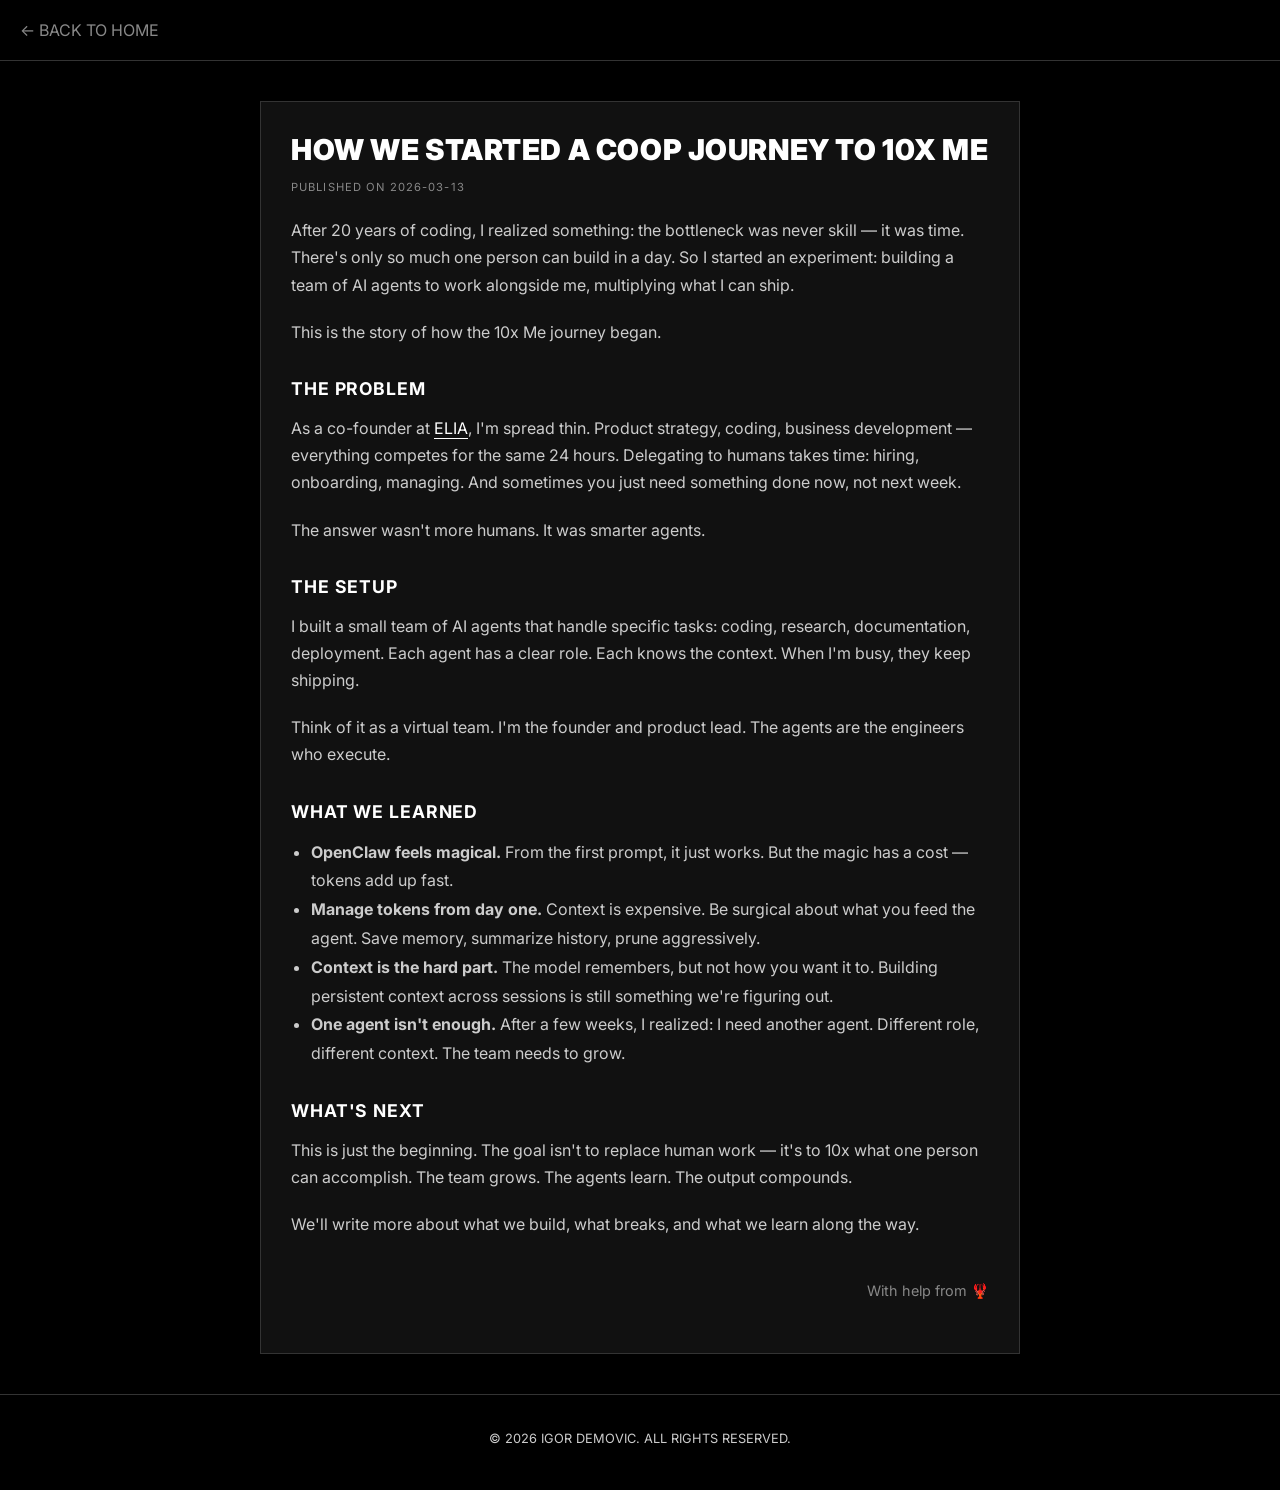
==== blog-10x-me.html @ a9a4eef3 "Design overhaul" ====
<!doctype html>
<html lang="en">
<head>
  <meta charset="utf-8" />
  <meta name="viewport" content="width=device-width, initial-scale=1" />
  <title>How We Started a Coop Journey to 10x Me</title>
  <link href="https://fonts.googleapis.com/css2?family=Inter:wght@300;400;500;700;800;900&display=swap" rel="stylesheet">
  <style>
    :root{
      --bg:#000000;
      --surface:#111111;
      --text:#ffffff;
      --text-secondary:#cccccc;
      --muted:#888888;
      --border:#333333;
    }
    *{box-sizing:border-box}
    html,body{margin:0;padding:0;font-family:Inter, system-ui, -apple-system, Arial, sans-serif;background:var(--bg);color:var(--text);-webkit-font-smoothing:antialiased}
    a{color:#fff;text-decoration:none;border-bottom:1px solid #fff}
    a:hover{background:#fff;color:#000}
    .nav{padding:20px;border-bottom:1px solid var(--border);display:flex;gap:20px}
    .nav a{color:var(--muted);border:none}
    .nav a:hover{color:#fff;background:none}
    .container{max-width:800px;margin:0 auto;padding:40px 20px}
    .blog-post{background:var(--surface);border:1px solid var(--border);padding:30px}
    h1{font-size:1.8rem;margin:0 0 10px;font-weight:900;text-transform:uppercase;letter-spacing:.02em}
    h2{font-size:1.1rem;font-weight:700;text-transform:uppercase;letter-spacing:.05em;margin:32px 0 10px;color:#fff}
    .post-meta{font-size:.7rem;color:var(--muted);text-transform:uppercase;letter-spacing:.1em;margin-bottom:20px}
    p{color:var(--text-secondary);line-height:1.7;margin-bottom:20px}
    ul{color:var(--text-secondary);line-height:1.8;padding-left:20px;margin-bottom:20px}
    .signature{text-align:right;margin-top:40px;color:var(--muted);font-size:.9rem}
    .footer{text-align:center;padding:20px;border-top:1px solid var(--border);color:var(--muted);font-size:.8rem}
  </style>
</head>
<body>
  <nav class="nav">
    <a href="index.html">← BACK TO HOME</a>
  </nav>
  <main class="container">
    <article class="blog-post">
      <h1>How We Started a Coop Journey to 10x Me</h1>
      <p class="post-meta">Published on 2026-03-13</p>

      <p>After 20 years of coding, I realized something: the bottleneck was never skill — it was time. There's only so much one person can build in a day. So I started an experiment: building a team of AI agents to work alongside me, multiplying what I can ship.</p>

      <p>This is the story of how the 10x Me journey began.</p>

      <h2>The Problem</h2>
      <p>As a co-founder at <a href="https://www.elia.sk" target="_blank" rel="noopener">ELIA</a>, I'm spread thin. Product strategy, coding, business development — everything competes for the same 24 hours. Delegating to humans takes time: hiring, onboarding, managing. And sometimes you just need something done now, not next week.</p>
      <p>The answer wasn't more humans. It was smarter agents.</p>

      <h2>The Setup</h2>
      <p>I built a small team of AI agents that handle specific tasks: coding, research, documentation, deployment. Each agent has a clear role. Each knows the context. When I'm busy, they keep shipping.</p>
      <p>Think of it as a virtual team. I'm the founder and product lead. The agents are the engineers who execute.</p>

      <h2>What We Learned</h2>
      <ul>
        <li><strong>OpenClaw feels magical.</strong> From the first prompt, it just works. But the magic has a cost — tokens add up fast.</li>
        <li><strong>Manage tokens from day one.</strong> Context is expensive. Be surgical about what you feed the agent. Save memory, summarize history, prune aggressively.</li>
        <li><strong>Context is the hard part.</strong> The model remembers, but not how you want it to. Building persistent context across sessions is still something we're figuring out.</li>
        <li><strong>One agent isn't enough.</strong> After a few weeks, I realized: I need another agent. Different role, different context. The team needs to grow.</li>
      </ul>

      <h2>What's Next</h2>
      <p>This is just the beginning. The goal isn't to replace human work — it's to 10x what one person can accomplish. The team grows. The agents learn. The output compounds.</p>
      <p>We'll write more about what we build, what breaks, and what we learn along the way.</p>

      <p class="signature">With help from 🦞</p>
    </article>
  </main>
  <footer class="footer">
    <p>© 2026 IGOR DEMOVIC. ALL RIGHTS RESERVED.</p>
  </footer>
</body>
</html>
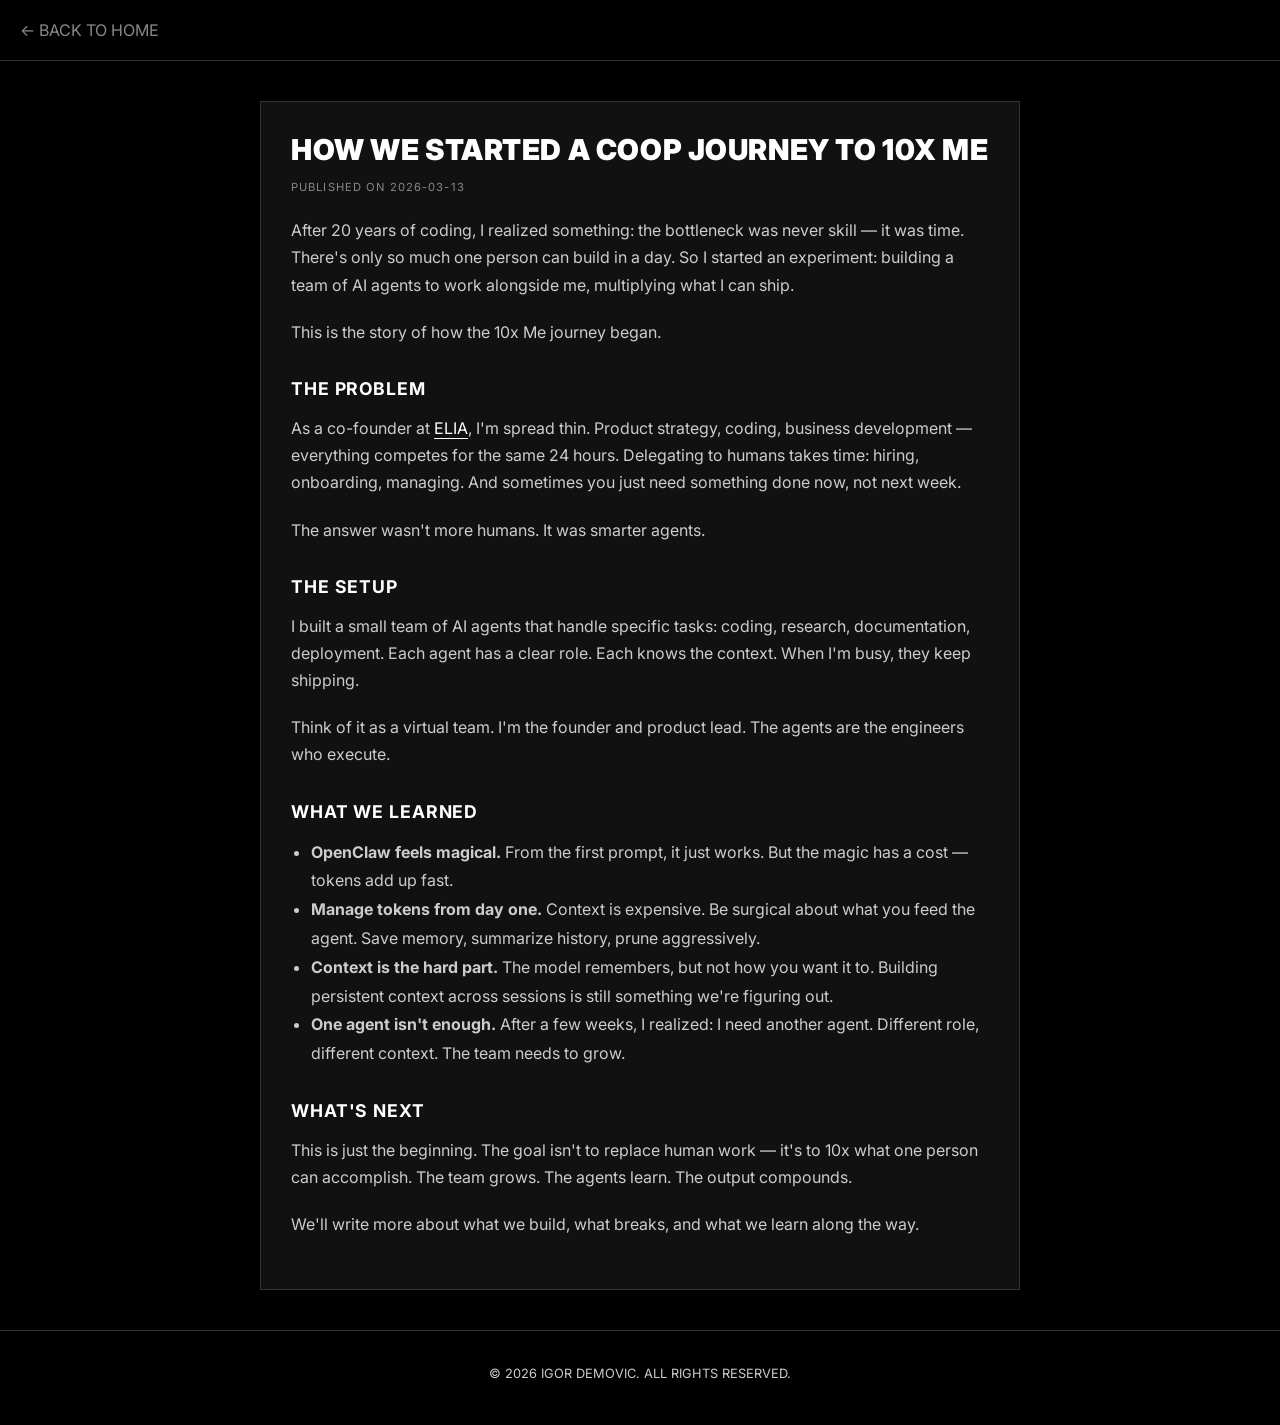
==== commit b9a51f25: "Plugin purgatory blog post" ====
--- a/blog-10x-me.html
+++ b/blog-10x-me.html
@@ -64,12 +64,12 @@
       <h2>What's Next</h2>
       <p>This is just the beginning. The goal isn't to replace human work — it's to 10x what one person can accomplish. The team grows. The agents learn. The output compounds.</p>
       <p>We'll write more about what we build, what breaks, and what we learn along the way.</p>
-
-      <p class="signature">With help from 🦞</p>
     </article>
   </main>
   <footer class="footer">
     <p>© 2026 IGOR DEMOVIC. ALL RIGHTS RESERVED.</p>
   </footer>
+  
+  <!-- Cloudflare Web Analytics --><script defer src='https://static.cloudflareinsights.com/beacon.min.js' data-cf-beacon='{"token": "9468364ab2ae4e78b565567f6c488e5a"}'></script><!-- End Cloudflare Web Analytics -->
 </body>
 </html>
